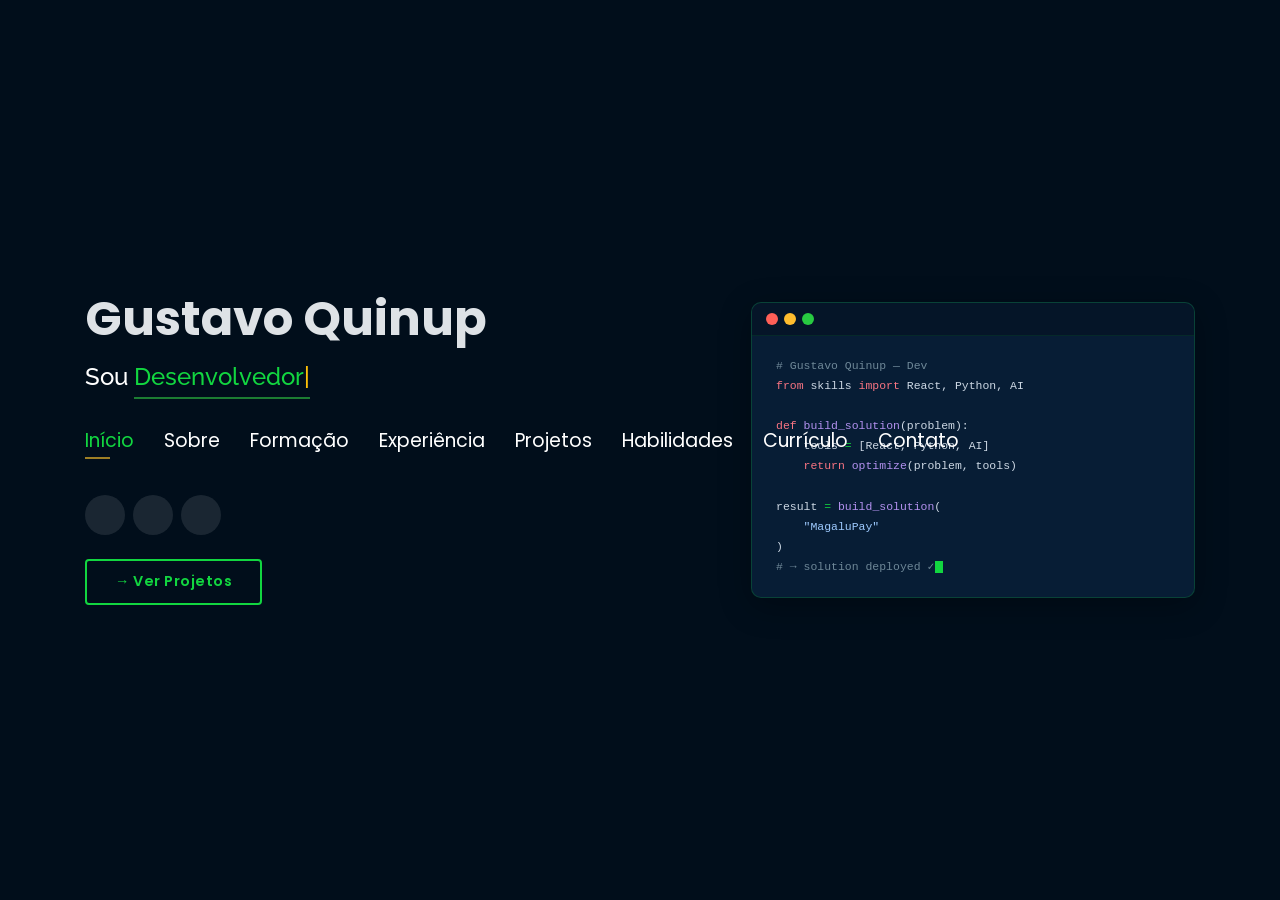
==== index.html @ 264c8cc6 "feat: hero com layout 2 colunas, bloco de código decorativo e botão CTA" ====
<!DOCTYPE html>
<html lang="pt-BR">

<head>
  <!-- ============================================================
  Google Analytics & Tag Manager
  AÇÃO PENDENTE: Configure suas propriedades em:
    - Google Analytics: https://analytics.google.com
    - Google Tag Manager: https://tagmanager.google.com
  Depois substitua este comentário pelos snippets corretos.

  Snippet GTM (substituir GTM-XXXXXXXX pelo seu Container ID):
  <script>(function(w,d,s,l,i){w[l]=w[l]||[];w[l].push({'gtm.start':
  new Date().getTime(),event:'gtm.js'});var f=d.getElementsByTagName(s)[0],
  j=d.createElement(s),dl=l!='dataLayer'?'&l='+l:'';j.async=true;j.src=
  'https://www.googletagmanager.com/gtm.js?id='+i+dl;f.parentNode.insertBefore(j,f);
  })(window,document,'script','dataLayer','GTM-XXXXXXXX');</script>

  Snippet GA4 direto (alternativa ao GTM, substituir G-XXXXXXXXXX pelo Measurement ID):
  <script async src="https://www.googletagmanager.com/gtag/js?id=G-XXXXXXXXXX"></script>
  <script>
    window.dataLayer = window.dataLayer || [];
    function gtag(){dataLayer.push(arguments);}
    gtag('js', new Date());
    gtag('config', 'G-XXXXXXXXXX');
  </script>
  ============================================================ -->
  <link rel="icon" type="image/png" href="/favicon.png"/>
  <meta charset="utf-8">
  <meta content="width=device-width, initial-scale=1.0" name="viewport">

  <title>Gustavo Quinup | Desenvolvedor & Entusiasta de IA</title>
  <meta content="Portfólio de Gustavo Quinup, Engenheiro de Computação especializado em Inteligência Artificial, Computação em Nuvem, Dados e Automações." name="description">
  <meta content="Gustavo Quinup, desenvolvedor, engenharia da computação, inteligência artificial, machine learning, python, cloud, portfólio" name="keywords">

  <!-- Open Graph -->
  <meta property="og:title" content="Gustavo Quinup | Desenvolvedor & Entusiasta de IA">
  <meta property="og:description" content="Portfólio de Gustavo Quinup, Engenheiro de Computação especializado em IA, Cloud e Dados.">
  <meta property="og:url" content="https://me.gaqtech.dev">
  <meta property="og:type" content="website">
  <meta property="og:image" content="https://me.gaqtech.dev/assets/img/profile_2026.jpeg">
  <link rel="manifest" href="/manifest.json">
  <meta name="theme-color" content="#010e1b">

  <!-- Google Fonts -->
  <link href="https://fonts.googleapis.com/css?family=Open+Sans:300,300i,400,400i,600,600i,700,700i|Raleway:300,300i,400,400i,500,500i,600,600i,700,700i|Poppins:300,300i,400,400i,500,500i,600,600i,700,700i" rel="stylesheet">

  <!-- Vendor CSS Files -->
  <link href="assets/vendor/bootstrap/css/bootstrap.min.css" rel="stylesheet">
  <link href="assets/vendor/icofont/icofont.min.css" rel="stylesheet">
  <link href="assets/vendor/remixicon/remixicon.css" rel="stylesheet">
  <link href="assets/vendor/owl.carousel/assets/owl.carousel.min.css" rel="stylesheet">
  <link href="assets/vendor/boxicons/css/boxicons.min.css" rel="stylesheet">
  <link href="assets/vendor/venobox/venobox.css" rel="stylesheet">

  <!-- Template Main CSS File -->
  <link href="assets/css/style.css" rel="stylesheet">

  <!-- AOS — Animate On Scroll -->
  <link rel="stylesheet" href="https://unpkg.com/aos@2.3.4/dist/aos.css">

</head>

<body>
  
  <!-- GTM noscript: descomentar após configurar o Container ID acima
  <noscript><iframe src="https://www.googletagmanager.com/ns.html?id=GTM-XXXXXXXX"
  height="0" width="0" style="display:none;visibility:hidden"></iframe></noscript>
  -->
  <!-- ======= Header ======= -->
<header id="header" class="header-tops">
  <div class="container">

    <!-- Coluna esquerda: conteúdo -->
    <div class="hero-content">
      <h1><a href="index.html">Gustavo Quinup</a></h1>
      <h2 style="color:#fff">Sou <span class="typing" style="color:#12D640"></span></h2>

      <nav class="nav-menu d-none d-lg-block">
        <ul>
          <li class="active"><a href="#header"><span>Início</span></a></li>
          <li><a href="#about"><span>Sobre</span></a></li>
          <li><a href="#education"><span>Formação</span></a></li>
          <li><a href="#experience"><span>Experiência</span></a></li>
          <li><a href="#portfolio"><span>Projetos</span></a></li>
          <li><a href="#skills"><span>Habilidades</span></a></li>
          <li><a href="https://drive.google.com/file/d/1g14usUos8zd0Ma1ZNJJjPpqKmOqmipvI/view?usp=sharing" target="_blank"><span>Currículo</span></a></li>
          <li><a href="#contacts"><span>Contato</span></a></li>
        </ul>
      </nav>

      <div class="social-links">
        <a href="https://www.linkedin.com/in/gustavoaquinup2005/" target="_blank" class="linkedin"><i class="bx bxl-linkedin"></i></a>
        <a href="https://github.com/ICE3BR" target="_blank" class="github"><i class="bx bxl-github"></i></a>
        <a href="mailto:gustavoaquinup@gmail.com" target="_blank" class="google"><i class="bx bxl-google"></i></a>
      </div>

      <a href="#portfolio" class="hero-cta">→ Ver Projetos</a>
    </div>

    <!-- Coluna direita: elemento decorativo -->
    <div class="hero-decorative d-none d-lg-block">
      <div class="hero-code-block">
        <div class="hero-code-dots">
          <span></span><span></span><span></span>
        </div>
        <pre class="hero-code-content"><code><span class="c"># Gustavo Quinup — Dev</span>
<span class="k">from</span> skills <span class="k">import</span> React, Python, AI

<span class="k">def</span> <span class="fn">build_solution</span>(problem):
    tools <span class="o">=</span> [React, Python, AI]
    <span class="k">return</span> <span class="fn">optimize</span>(problem, tools)

result <span class="o">=</span> <span class="fn">build_solution</span>(
    <span class="s">"MagaluPay"</span>
)
<span class="c"># → solution deployed ✓</span><span class="code-cursor"></span></code></pre>
      </div>
    </div>

  </div>
</header><!-- End Header -->

  <!-- ======= About Section ======= -->
  <section id="about" class="about">

    <!-- ======= About Me ======= -->
    <div class="about-me container">

      <div class="section-title">
        <h2>Sobre</h2>
      </div>

      <div class="row">
        <div class="col-lg-4" data-aos="fade-right">
          <img src="assets/img/profile_2026.jpeg" class="img-fluid" alt="">
        </div>
        <div class="col-lg-8 pt-4 pt-lg-0 content" data-aos="fade-left">
          <p>Estudante de Engenharia da Computação (9º semestre, conclusão 2026) com experiência prática em Legal Tech, automação de processos e IA. Atuando como Estagiário de Análise de Sistemas na Caique Castro Advocacia, desenvolvo sistemas em produção com Python, FastAPI e OpenAI — incluindo plataforma desktop com 6 módulos ativos utilizada diariamente pelo escritório, e módulo de IA que reduz ~70% o tempo de elaboração de petições iniciais, gerando entre 50 e 100 documentos por ciclo.
          </p>
          <div class="row">
            <div class="col-lg-6">
              <ul>
                <li><i class="icofont-rounded-right"></i> <strong>Formação:</strong> Engenheiro de Computação</li>
                <li><i class="icofont-rounded-right"></i> <strong>Nascimento:</strong> 2003</li>
              </ul>
            </div>
            <div class="col-lg-6">
              <ul>
                <li><i class="icofont-rounded-right"></i> <strong>Cidade:</strong> São Paulo, Brasil</li>
                <li><i class="icofont-rounded-right"></i> <strong>Email:</strong> gustavoaquinup@gmail.com</li>
              </ul>
            </div>
          </div>
        </div>
      </div>

    </div><!-- End About Me -->

    <!-- ======= Interests ======= -->
    <div class="interests container">

      <div class="section-title">
        <h2>Interesses</h2>
      </div>

      <div class="row">
        <div class="col-lg-3 col-md-4">
          <div class="icon-box">
            <i class="ri-global-line" style="color: #ffbb2c;"></i>
            <h3>Desenvolvimento de Software</h3>
          </div>
        </div>
        <div class="col-lg-3 col-md-4 mt-4 mt-md-0">
          <div class="icon-box">
            <i class="ri-database-2-line" style="color: #5578ff;"></i>
            <h3>Machine Learning</h3>
          </div>
        </div>
        <div class="col-lg-3 col-md-4 mt-4 mt-md-0">
          <div class="icon-box">
            <i class="ri-camera-3-line" style="color: #e80368;"></i>
            <h3>Visão Computacional</h3>
          </div>
        </div>
        <div class="col-lg-3 col-md-4 mt-4 mt-lg-0">
          <div class="icon-box">
            <i class="ri-english-input" style="color: #1c7d32;"></i>
            <h3>Processamento de Linguagem Natural</h3>
          </div>
        </div>
        <div class="col-lg-3 col-md-4 mt-4">
          <div class="icon-box">
            <i class="ri-cloud-line" style="color: #28a745;"></i>
            <h3>Computação em Nuvem</h3>
          </div>
        </div>
        <div class="col-lg-3 col-md-4 mt-4">
          <div class="icon-box">
            <i class="ri-bar-chart-box-line" style="color: #f1081f;"></i>
            <h3>Análise de Dados</h3>
          </div>
        </div>
        <div class="col-lg-3 col-md-4 mt-4">
          <div class="icon-box">
            <i class="ri-shield-keyhole-line" style="color: #47aeff;"></i>
            <h3>Segurança da Informação</h3>
          </div>
        </div>
        <div class="col-lg-3 col-md-4 mt-4">
          <div class="icon-box">
            <i class="ri-robot-line" style="color: #ffc107;"></i>
            <h3>Automações</h3>
          </div>
        </div>
        <div class="col-lg-3 col-md-4 mt-4">
          <div class="icon-box">
            <i class="ri-pie-chart-box-line" style="color: #e80368;"></i>
            <h3>Business Intelligence</h3>
          </div>
        </div>
      </div>

    </div><!-- End Interests -->
  </section><!-- End About Section -->



  <!-- ======= Education Section ======= -->
  <section id="education" class="services">
    <div class="container">
      <div class="section-title">
        <h2>Formação Acadêmica</h2>
      </div>
      <div class="row">
        <div class="col-lg-12" data-aos="fade-up" style="display: inline-block;">

            <div class="col-md-4 mt-4 mt-md-0 icon-box" data-aos="fade-up" data-aos-delay="100" style="padding:0px 0px;padding-bottom: 5px;display: inline-block;">
              <img src="assets/img/education/logo-anhanguera_horizontal.webp" class="img-fluid" alt="Universidade Anhanguera" loading="lazy">
              <p style="text-align:left;color:#fff;padding: 5px 10px;"><em>Bacharelado em Engenharia da Computação</em></p>
              <h5 style="text-align:left;padding: 0px 10px;">Janeiro 2022 – Previsão 2026 <span style="color:#12d640">(9º Semestre)</span></h5>
              <h6 style="text-align:left;color:#fff;padding: 0px 10px;">Disciplinas Relevantes</h6>
              <ul style="text-align:left;color:#fff;">
                <li>Banco de Dados Distribuídos</li>
                <li>Computação em Nuvem</li>
                <li>Fundamentos de Algoritmos</li>
                <li>Hardware e IoT</li>
                <li>Segurança da Informação</li>
              </ul>
            </div>
            <div class="col-md-4 mt-4 mt-md-0 icon-box" data-aos="fade-up" data-aos-delay="100" style="padding:0px 0px;padding-bottom: 5px;display: inline-block;">
              <img src="assets/img/education/colegio_dominante.png" class="img-fluid" alt="Colégio Dominante" loading="lazy">
              <p style="text-align:left;color:#fff;padding: 5px 10px;"><em>Ensino Médio Completo</em></p>
              <h5 style="text-align:left;padding: 0px 10px;">Janeiro 2019 – Dezembro 2021</h5>
            </div>
          </div>
        </div>
      </div>


    <div class="portfolio">
    <div class="container">
      <div class="section-title">
        <h2>Certificações Online</h2>
      </div>

      <div class="row portfolio-container" style="position: relative; height: 437.75px;">

        <div class="col-lg-4 col-md-6 portfolio-item filter-app" style="position: absolute; left: 0px; top: 0px;">
          <div class="portfolio-wrap">
            <img src="assets/img/certification/dio_logo.png" class="img-fluid" alt="DIO" loading="lazy">
            <div class="portfolio-info">
              <h4>Azure AI</h4>
              <div class="portfolio-links">
                <a href="https://www.dio.me/certificate/0WKHA92I/share" target="_blank" title="Ver Certificado"><i class="bx bx-link"></i></a>
              </div>
            </div>
          </div>
        </div>

        <div class="col-lg-4 col-md-6 portfolio-item filter-app" style="position: absolute; left: 370px; top: 0px;">
          <div class="portfolio-wrap">
            <img src="assets/img/certification/dio_logo.png" class="img-fluid" alt="DIO" loading="lazy">
            <div class="portfolio-info">
              <h4>Banco de Dados</h4>
              <div class="portfolio-links">
                <a href="https://www.dio.me/certificate/WE7ZH8DS/share" target="_blank" title="Ver Certificado"><i class="bx bx-link"></i></a>
              </div>
            </div>
          </div>
        </div>

        <div class="col-lg-4 col-md-6 portfolio-item filter-project" style="position: absolute; left: 370px; top: 218.875px;">
          <div class="portfolio-wrap">
            <img src="assets/img/certification/dio_logo.png" class="img-fluid" alt="DIO" loading="lazy">
            <div class="portfolio-info">
              <h4>Machine Learning com Python</h4>
              <div class="portfolio-links">
                <a href="https://www.dio.me/certificate/721AJ79L/share" target="_blank" title="Ver Certificado"><i class="bx bx-link"></i></a>
              </div>
            </div>
          </div>
        </div>


      </div>
    </div>
    </div>

  </section>
  <!-- End Education Section -->



  <!-- Start Experience Section -->

  <section id="experience" class="services">
    <div class="container">
      <div class="section-title">
        <h2>Experiência</h2>
      </div>
      <div class="row">
          <div class="col-lg-12" data-aos="fade-up">
              <div class="col-md-12 mt-4 mt-md-0 icon-box" data-aos="fade-up" data-aos-delay="100">
                <h4 style="text-align:left;"><i class="bx bx-link-external" style="color:#12d640; font-size:0.9em; margin-right:4px;"></i><a href="https://www.caiquecastro.adv.br/" target="_blank" style="color:#12d640">Caique Castro, Sociedade de Advocacia</a></h4>
                <h5 style="text-align:left;">Março 2025 – Atual</h5>
                <p style="text-align:left;color:#fff"><em>Estagiário de Análise de Sistemas – Legal Ops Tech | Governança de Dados | Administração de Sistemas | Desenvolvimento</em></p>

                <h6 style="text-align:left; color:#12d640; margin-top:14px;">Administração de BD &amp; Sistema CPJ-3C</h6>
                <ul style="text-align:left;">
                  <li>Administração do banco de dados MariaDB/MySQL em ambiente AWS; responsável por views, procedures, triggers e events que validam, formatam e corrigem dados na inserção, eliminando inconsistências e retrabalho operacional.</li>
                  <li>Implementação de trigger de bloqueio de exclusão de fichas para usuários sem permissão ADM — qualquer remoção exige chamado com justificativa e análise jurídica prévia.</li>
                  <li>Criação de views especializadas para a equipe de Power BI com regras de negócio jurídico para análise gerencial.</li>
                  <li>Gestão de níveis de acesso e configurações do sistema CPJ-3C para todos os usuários do escritório, atuando como referência técnica do sistema.</li>
                </ul>

                <h6 style="text-align:left; color:#12d640; margin-top:14px;">Desenvolvimento de Projetos &amp; Automações</h6>
                <ul style="text-align:left;">
                  <li><strong>Legal-HUB</strong> (Nov/2025 – atual): plataforma desktop de automações jurídicas com PyWebView + Python, 6 módulos ativos (análise de laudos por IA, geração de petições, conversão PDF→Excel, relatórios de conformidade), autenticação LDAP — responsável por ~70% do desenvolvimento.</li>
                  <li><strong>Módulo IA_PET_INICIAL</strong>: analisa até 6 PDFs e gera petições iniciais completas em DOCX via OpenAI; redução de ~70% no tempo de elaboração, gerando 50–100 documentos por ciclo.</li>
                  <li><strong>Calculadora de Benefícios Previdenciários</strong>: aplicação web full stack (Python + FastAPI + REST API) com correção monetária INPC, juros de mora configuráveis e geração de PDF profissional; deploy em produção com Nginx + Systemd no Linux.</li>
                </ul>
              </div>
              <div class="col-md-12 mt-4 mt-md-0 icon-box" data-aos="fade-up" data-aos-delay="100">
                <h4 style="text-align:left;"><i class="bx bx-link-external" style="color:#12d640; font-size:0.9em; margin-right:4px;"></i><a href="https://www.dio.me/" target="_blank" style="color:#12d640">Digital Innovation One (DIO)</a></h4>
                <h5 style="text-align:left;">Agosto 2024 – Setembro 2024</h5>
                <p style="text-align:left;color:#fff"><em>Embaixador DIO Campus Expert</em></p>
                <ul style="text-align:left;">
                  <li>Selecionado para representar a plataforma na universidade, promovendo tecnologia, liderança e participando de mentorias com profissionais do mercado de tecnologia.</li>
                  <li>Enfrentei desafios de liderança, resolução de problemas tecnológicos e desenvolvimento de habilidades para protagonismo no mercado de trabalho.</li>
                  <li>Atuei como referência para outros estudantes interessados em se destacar na área de tecnologia.</li>
                </ul>
              </div>
          </div>
        </div>
    </div>
  </section>

  <!-- End Experience Section -->



  <!-- Start Project Section -->
  <section id="portfolio" class="portfolio">
    <div class="container">

      <div class="section-title">
        <h2>Projetos</h2>
      </div>

      <div class="row">
        <div class="col-lg-12 d-flex justify-content-center">
          <ul id="portfolio-flters">
            <li data-filter="*" class="filter-active">Todos</li>
            <li data-filter=".filter-app">Aplicações</li>
            <li data-filter=".filter-project">Scripts & Ferramentas</li>
          </ul>
        </div>
      </div>

      <div class="row portfolio-container">

        <div class="col-lg-4 col-md-6 portfolio-item filter-app">
          <div class="text-center"><h4>IA Data Analysis</h4></div>
          <div class="portfolio-wrap">
            <img src="assets/img/project/gan.jpg" class="img-fluid" alt="" loading="lazy">
            <div class="portfolio-info">
              
              <div class="portfolio-links">
                <a href="projects/iadataanalysis.html" data-gall="portfolioDetailsGallery" data-vbtype="iframe" class="venobox" title="Detalhes do Projeto"><i class="bx bx-info-circle"></i></a>
              </div>
            </div>
          </div>
        </div>

        <div class="col-lg-4 col-md-6 portfolio-item filter-app">
          <div class="text-center"><h4>Chatbot IA</h4></div>
          <div class="portfolio-wrap">
            <img src="assets/img/project/resume.jpg" class="img-fluid" alt="" loading="lazy">
            <div class="portfolio-info">
              
              <div class="portfolio-links">
                <a href="projects/chatbotai.html" data-gall="portfolioDetailsGallery" data-vbtype="iframe" class="venobox" title="Detalhes do Projeto"><i class="bx bx-info-circle"></i></a>
              </div>
            </div>
          </div>
        </div>

        <div class="col-lg-4 col-md-6 portfolio-item filter-app">
          <div class="text-center"><h4>Downloader de Vídeos</h4></div>
          <div class="portfolio-wrap">
            <img src="assets/img/project/musicplayer.jpg" class="img-fluid" alt="" loading="lazy">
            <div class="portfolio-info">
              
              <div class="portfolio-links">
                <a href="projects/videodownloaderservice.html" data-gall="portfolioDetailsGallery" data-vbtype="iframe" class="venobox" title="Detalhes do Projeto"><i class="bx bx-info-circle"></i></a>
              </div>
            </div>
          </div>
        </div>

        <div class="col-lg-4 col-md-6 portfolio-item filter-app">
          <div class="text-center"><h4>Gerador de QR Code</h4></div>
          <div class="portfolio-wrap">
            <img src="assets/img/project/recommender.jpg" class="img-fluid" alt="" loading="lazy">
            <div class="portfolio-info">
              
              <div class="portfolio-links">
                <a href="projects/qrcodegenerator.html" data-gall="portfolioDetailsGallery" data-vbtype="iframe" class="venobox" title="Detalhes do Projeto"><i class="bx bx-info-circle"></i></a>
              </div>
            </div>
          </div>
        </div>

        <div class="col-lg-4 col-md-6 portfolio-item filter-project">
          <div class="text-center"><h4>Busca CEP</h4></div>
          <div class="portfolio-wrap">
            <img src="assets/img/project/iras.jpeg" class="img-fluid" alt="" loading="lazy">
            <div class="portfolio-info">
              <div class="portfolio-links">
                <a href="projects/searchcep.html" data-gall="portfolioDetailsGallery" data-vbtype="iframe" class="venobox" title="Detalhes do Projeto"><i class="bx bx-info-circle"></i></a>
              </div>
            </div>
          </div>
        </div>

        <div class="col-lg-4 col-md-6 portfolio-item filter-project">
          <div class="text-center"><h4>Processador de Imagens</h4></div>
          <div class="portfolio-wrap">
            <img src="assets/img/project/vdg.jpg" class="img-fluid" alt="" loading="lazy">
            <div class="portfolio-info">
              <div class="portfolio-links">
                <a href="projects/imageprocessor.html" data-gall="portfolioDetailsGallery" data-vbtype="iframe" class="venobox" title="Detalhes do Projeto"><i class="bx bx-info-circle"></i></a>
              </div>
            </div>
          </div>
        </div>

        <div class="col-lg-4 col-md-6 portfolio-item filter-app">
          <div class="text-center"><h4>Analisador de Documentos</h4></div>
          <div class="portfolio-wrap">
            <img src="assets/img/project/ml.jpg" class="img-fluid" alt="" loading="lazy">
            <div class="portfolio-info">
              <div class="portfolio-links">
                <a href="projects/documentanalyzer.html" data-gall="portfolioDetailsGallery" data-vbtype="iframe" class="venobox" title="Detalhes do Projeto"><i class="bx bx-info-circle"></i></a>
              </div>
            </div>
          </div>
        </div>

        <div class="col-lg-4 col-md-6 portfolio-item filter-project">
          <div class="text-center"><h4>Monitor de Preços</h4></div>
          <div class="portfolio-wrap">
            <img src="assets/img/project/gan.jpg" class="img-fluid" alt="" loading="lazy">
            <div class="portfolio-info">
              <div class="portfolio-links">
                <a href="projects/lowpriceservice.html" data-gall="portfolioDetailsGallery" data-vbtype="iframe" class="venobox" title="Detalhes do Projeto"><i class="bx bx-info-circle"></i></a>
              </div>
            </div>
          </div>
        </div>

        <div class="col-lg-4 col-md-6 portfolio-item filter-app">
          <div class="text-center"><h4>Legal-HUB</h4></div>
          <div class="portfolio-wrap">
            <img src="assets/img/project/ml.jpg" class="img-fluid" alt="Legal-HUB" loading="lazy">
            <div class="portfolio-info">
              <div class="portfolio-links">
                <a href="projects/legalhub.html" data-gall="portfolioDetailsGallery" data-vbtype="iframe" class="venobox" title="Detalhes do Projeto"><i class="bx bx-info-circle"></i></a>
              </div>
            </div>
          </div>
        </div>

        <div class="col-lg-4 col-md-6 portfolio-item filter-app">
          <div class="text-center"><h4>Calculadora Previdenciária</h4></div>
          <div class="portfolio-wrap">
            <img src="assets/img/project/resume.jpg" class="img-fluid" alt="Calculadora Previdenciária" loading="lazy">
            <div class="portfolio-info">
              <div class="portfolio-links">
                <a href="projects/calculadora-prev.html" data-gall="portfolioDetailsGallery" data-vbtype="iframe" class="venobox" title="Detalhes do Projeto"><i class="bx bx-info-circle"></i></a>
              </div>
            </div>
          </div>
        </div>

        <div class="col-lg-4 col-md-6 portfolio-item filter-app">
          <div class="text-center"><h4>LLM Translate Extension</h4></div>
          <div class="portfolio-wrap">
            <img src="assets/img/project/llm-translate.png" class="img-fluid" alt="LLM Translate Extension" style="object-fit:contain; background:#09203a;" loading="lazy">
            <div class="portfolio-info">
              <div class="portfolio-links">
                <a href="projects/llm-translate.html" data-gall="portfolioDetailsGallery" data-vbtype="iframe" class="venobox" title="Detalhes do Projeto"><i class="bx bx-info-circle"></i></a>
              </div>
            </div>
          </div>
        </div>

      </div>
    </div>
  </section>

  <!-- End Project Section -->



  <!-- Start Skills Section -->

  <section id="skills" class="services">
    <div class="container">
      <div class="section-title">
        <h2>Habilidades</h2>
      </div>
      <div class="row">
        <div class="col-lg-12" data-aos="fade-up">
          <div class="col-md-12 mt-4 mt-md-0 icon-box" data-aos="fade-up" data-aos-delay="100">
            <h4 style="text-align:left;color:#dee2e6">Linguagens &amp; Dados</h4>
            <div class="skill-group">
              <div class="skill-tier adv">
                <span class="skill-tier-label adv">Avançado</span>
                <div class="skill-tier-logos">
                  <img src="https://cdn.jsdelivr.net/gh/devicons/devicon@latest/icons/python/python-original-wordmark.svg" alt="Python">
                  <img src="https://cdn.jsdelivr.net/gh/devicons/devicon@latest/icons/mysql/mysql-original-wordmark.svg" alt="MySQL/MariaDB">
                </div>
              </div>
              <div class="skill-tier int">
                <span class="skill-tier-label int">Intermediário</span>
                <div class="skill-tier-logos">
                  <img src="https://cdn.jsdelivr.net/gh/devicons/devicon@latest/icons/javascript/javascript-original.svg" alt="JavaScript">
                  <img src="https://cdn.jsdelivr.net/gh/devicons/devicon@latest/icons/html5/html5-original-wordmark.svg" alt="HTML5">
                  <img src="https://cdn.jsdelivr.net/gh/devicons/devicon@latest/icons/css3/css3-original-wordmark.svg" alt="CSS3">
                  <img src="https://cdn.jsdelivr.net/gh/devicons/devicon@latest/icons/postgresql/postgresql-original-wordmark.svg" alt="PostgreSQL">
                </div>
              </div>
              <div class="skill-tier bas">
                <span class="skill-tier-label bas">Básico</span>
                <div class="skill-tier-logos">
                  <img src="https://cdn.jsdelivr.net/gh/devicons/devicon@latest/icons/mongodb/mongodb-original-wordmark.svg" alt="MongoDB">
                  <img src="https://cdn.jsdelivr.net/gh/devicons/devicon@latest/icons/dotnetcore/dotnetcore-original.svg" alt=".NET">
                </div>
              </div>
            </div>
          </div>
          <div class="col-md-12 mt-4 mt-md-0 icon-box" data-aos="fade-up" data-aos-delay="100">
            <h4 style="text-align:left;color:#dee2e6">Tecnologias &amp; Ferramentas</h4>
            <div class="skill-group">
              <div class="skill-tier adv">
                <span class="skill-tier-label adv">Avançado</span>
                <div class="skill-tier-logos">
                  <img src="https://cdn.jsdelivr.net/gh/devicons/devicon@latest/icons/git/git-original-wordmark.svg" alt="Git">
                  <img src="assets/img/openai-vector.svg" alt="OpenAI">
                  <img src="https://cdn.jsdelivr.net/gh/devicons/devicon@latest/icons/amazonwebservices/amazonwebservices-original-wordmark.svg" alt="AWS">
                  <img src="https://cdn.jsdelivr.net/gh/devicons/devicon@latest/icons/linux/linux-original.svg" alt="Linux">
                </div>
              </div>
              <div class="skill-tier int">
                <span class="skill-tier-label int">Intermediário</span>
                <div class="skill-tier-logos">
                  <img src="https://cdn.jsdelivr.net/gh/devicons/devicon@latest/icons/docker/docker-original-wordmark.svg" alt="Docker">
                  <img src="https://cdn.jsdelivr.net/gh/devicons/devicon@latest/icons/azure/azure-original-wordmark.svg" alt="Azure">
                  <img src="https://cdn.jsdelivr.net/gh/devicons/devicon@latest/icons/jupyter/jupyter-original-wordmark.svg" alt="Jupyter">
                </div>
              </div>
              <div class="skill-tier bas">
                <span class="skill-tier-label bas">Básico</span>
                <div class="skill-tier-logos">
                  <img src="https://cdn.jsdelivr.net/gh/devicons/devicon@latest/icons/googlecloud/googlecloud-original-wordmark.svg" alt="Google Cloud">
                </div>
              </div>
            </div>
          </div>
          <div class="col-md-12 mt-4 mt-md-0 icon-box" data-aos="fade-up" data-aos-delay="100">
            <h4 style="text-align:left;color:#dee2e6">Frameworks &amp; Bibliotecas</h4>
            <div class="skill-group">
              <div class="skill-tier adv">
                <span class="skill-tier-label adv">Avançado</span>
                <div class="skill-tier-logos">
                  <img src="https://cdn.jsdelivr.net/gh/devicons/devicon@latest/icons/fastapi/fastapi-original-wordmark.svg" alt="FastAPI" style="max-width:50px; height:44px;">
                </div>
              </div>
              <div class="skill-tier int">
                <span class="skill-tier-label int">Intermediário</span>
                <div class="skill-tier-logos">
                  <img src="https://cdn.jsdelivr.net/gh/devicons/devicon@latest/icons/django/django-plain-wordmark.svg" alt="Django">
                  <img src="https://cdn.jsdelivr.net/gh/devicons/devicon@latest/icons/bootstrap/bootstrap-original-wordmark.svg" alt="Bootstrap">
                  <img src="https://cdn.jsdelivr.net/gh/devicons/devicon@latest/icons/scikitlearn/scikitlearn-original.svg" alt="Scikit-learn" style="max-width:70px;">
                  <img src="https://cdn.jsdelivr.net/gh/devicons/devicon@latest/icons/react/react-original-wordmark.svg" alt="React.js">
                  <img src="https://cdn.jsdelivr.net/gh/devicons/devicon@latest/icons/nextjs/nextjs-original-wordmark.svg" alt="Next.js" style="filter: invert(1);">
                  <img src="https://cdn.jsdelivr.net/gh/devicons/devicon@latest/icons/typescript/typescript-original.svg" alt="TypeScript">
                  <img src="https://cdn.jsdelivr.net/gh/devicons/devicon@latest/icons/tailwindcss/tailwindcss-original-wordmark.svg" alt="Tailwind CSS">
                </div>
              </div>
              <div class="skill-tier bas">
                <span class="skill-tier-label bas">Básico</span>
                <div class="skill-tier-logos">
                  <img src="https://cdn.jsdelivr.net/gh/devicons/devicon@latest/icons/nodejs/nodejs-original-wordmark.svg" alt="Node.js">
                </div>
              </div>
            </div>
          </div>
          <div class="col-md-12 mt-4 mt-md-0 icon-box" data-aos="fade-up" data-aos-delay="100">
              <h4 style="text-align:left;color:#dee2e6">Metodologias &amp; Gestão</h4>
                <p style="text-align:left; color:#dee2e6;">
                  <span style="display:inline-block; background:rgba(18,214,64,0.12); border:1px solid rgba(18,214,64,0.4); color:#12d640; border-radius:6px; padding:6px 14px; margin:4px; font-weight:600;">Scrum / Kanban</span>
                  <span style="display:inline-block; background:rgba(18,214,64,0.12); border:1px solid rgba(18,214,64,0.4); color:#12d640; border-radius:6px; padding:6px 14px; margin:4px; font-weight:600;">Notion</span>
                  <span style="display:inline-block; background:rgba(18,214,64,0.12); border:1px solid rgba(18,214,64,0.4); color:#12d640; border-radius:6px; padding:6px 14px; margin:4px; font-weight:600;">Trello</span>
                  <span style="display:inline-block; background:rgba(18,214,64,0.12); border:1px solid rgba(18,214,64,0.4); color:#12d640; border-radius:6px; padding:6px 14px; margin:4px; font-weight:600;">N8N</span>
                  <span style="display:inline-block; background:rgba(18,214,64,0.12); border:1px solid rgba(18,214,64,0.4); color:#12d640; border-radius:6px; padding:6px 14px; margin:4px; font-weight:600;">Make</span>
              </p>
          </div>
          <div class="col-md-12 mt-4 mt-md-0 icon-box" data-aos="fade-up" data-aos-delay="100">
              <h4 style="text-align:left;color:#dee2e6">Idiomas</h4>
                <p style="text-align:left; color:#dee2e6;">
                  <span style="display:inline-block; background:rgba(18,214,64,0.12); border:1px solid rgba(18,214,64,0.4); color:#12d640; border-radius:6px; padding:6px 14px; margin:4px; font-weight:600;">Português — Nativo</span>
                  <span style="display:inline-block; background:rgba(18,214,64,0.12); border:1px solid rgba(18,214,64,0.4); color:#12d640; border-radius:6px; padding:6px 14px; margin:4px; font-weight:600;">Inglês — Intermediário</span>
                  <span style="display:inline-block; background:rgba(18,214,64,0.12); border:1px solid rgba(18,214,64,0.4); color:#12d640; border-radius:6px; padding:6px 14px; margin:4px; font-weight:600;">Francês — Básico</span>
                  <span style="display:inline-block; background:rgba(18,214,64,0.12); border:1px solid rgba(18,214,64,0.4); color:#12d640; border-radius:6px; padding:6px 14px; margin:4px; font-weight:600;">Espanhol — Básico</span>
              </p>
          </div>
        </div>
      </div>
    </div>
  </section>

  <!-- End Skills Section -->




  <!-- Start Links section -->
  <section id="links" class="services">
    <div class="container">
      <div class="section-title">
        <h2>Currículo &amp; Links</h2>
      </div>
      <div class="row">
        <div class="col-md-3 mt-4 mt-md-0 icon-box" data-aos="fade-up" data-aos-delay="100">
          <a href="https://drive.google.com/file/d/1g14usUos8zd0Ma1ZNJJjPpqKmOqmipvI/view?usp=sharing" target="_blank"><div class="icon"><i class="icofont-page"></i></div></a>
          <h4 class="title"><a href="https://drive.google.com/file/d/1g14usUos8zd0Ma1ZNJJjPpqKmOqmipvI/view?usp=sharing" target="_blank">Currículo</a></h4>
          <p class="description" style="color:#fff;">Baixe meu currículo completo em PDF</p>
        </div>
        <div class="col-md-3 mt-4 mt-md-0 icon-box" data-aos="fade-up">
          <a href="https://github.com/ICE3BR" target="_blank"><div class="icon"><i class="icofont-link"></i></div></a>
          <h4 class="title"><a href="https://github.com/ICE3BR" target="_blank">GitHub</a></h4>
          <p class="description" style="color:#fff;">Confira meus repositórios e projetos open source.</p>
        </div>
      </div>
    </div>
  </section> <!--End Links Section -->


  <!-- Start Contact Section -->

  <section id="contacts" class="contact">
    <div class="container">

      <div class="section-title">
        <h2>Contato</h2>
      </div>

      <p style="color:#adb5bd; margin-bottom:24px;">Aberto a oportunidades, colaborações e projetos interessantes — me mande uma mensagem!</p>

      <div class="row mt-2">

        <div class="col-md-6 d-flex align-items-stretch">
          <div class="info-box">
            <i class="bx bx-map"></i>
            <h3>Localização</h3>
            <p>Zona Norte, São Paulo – SP</p>
            <p>Brasil</p>
          </div>
        </div>

        <div class="col-md-6 mt-4 mt-md-0 d-flex align-items-stretch">
          <div class="info-box">
            <i class="bx bx-share-alt"></i>
            <h3>Redes Sociais</h3>
            <div class="social-links">
              <a href="https://www.linkedin.com/in/gustavoaquinup2005" target="_blank" class="linkedin"><i class="bx bxl-linkedin"></i></a>
              <a href="https://github.com/ICE3BR" target="_blank" class="github"><i class="bx bxl-github"></i></a>
              <a href="mailto:gustavoaquinup@gmail.com" target="_blank" class="google"><i class="bx bxl-google"></i></a>
            </div>
          </div>
        </div>

        <div class="col-md-6 mt-4 d-flex align-items-stretch">
          <div class="info-box">
            <i class="bx bx-envelope"></i>
            <h3>E-mail</h3>
            <p>gustavoaquinup@gmail.com</p>
          </div>
        </div>
        <div class="col-md-6 mt-4 d-flex align-items-stretch">
          <div class="info-box">
            <i class="bx bx-badge"></i>
            <h3>Formação</h3>
            <p>Engenheiro de Computação</p>
          </div>
        </div>
      </div>
      <!-- <div id="sfczmlqxr5caww28rswrt8849ghbekgnh3j" ></div><script type="text/javascript" src="https://counter1.stat.ovh/private/counter.js?c=zmlqxr5caww28rswrt8849ghbekgnh3j&down=async" async></script><noscript><a href="https://www.freecounterstat.com" title="free web counter"><img src="https://counter1.stat.ovh/private/freecounterstat.php?c=zmlqxr5caww28rswrt8849ghbekgnh3j" border="0" title="free web counter" alt="free web counter" style="visibility: none;"></a></noscript> -->
    </div>
  </section>

  <!-- End Contact Section -->

  <!-- Vendor JS Files -->
  <script src="assets/vendor/jquery/jquery.min.js"></script>
  <script src="assets/vendor/bootstrap/js/bootstrap.bundle.min.js"></script>
  <script src="assets/vendor/jquery.easing/jquery.easing.min.js"></script>
  <script src="assets/vendor/php-email-form/validate.js"></script>
  <script src="assets/vendor/waypoints/jquery.waypoints.min.js"></script>
  <script src="assets/vendor/counterup/counterup.min.js"></script>
  <script src="assets/vendor/owl.carousel/owl.carousel.min.js"></script>
  <script src="assets/vendor/isotope-layout/isotope.pkgd.min.js"></script>
  <script src="assets/vendor/venobox/venobox.min.js"></script>
  <script src="assets/vendor/typed.js/typed.min.js"></script>
  <script type="text/javascript">
    var typed = new Typed('.typing',{
      strings: ["Desenvolvedor", "Engenheiro de Computação", "Entusiasta de IA"],
      loop: true,
      typeSpeed: 65,
      backSpeed: 65
    });
  </script>

  <!-- Template Main JS File -->
  <script src="assets/js/main.js"></script>

  <!-- AOS Init -->
  <script src="https://unpkg.com/aos@2.3.4/dist/aos.js"></script>
  <script>AOS.init({ duration: 600, once: true, offset: 50 });</script>

</body>

</html>
---- assets/css/style.css ----
/**
* Template Name: Personal - v2.1.0
* Template URL: https://bootstrapmade.com/personal-free-resume-bootstrap-template/
* Author: BootstrapMade.com
* License: https://bootstrapmade.com/license/
*/

/*--------------------------------------------------------------
# General
--------------------------------------------------------------*/
body {
  font-family: "Open Sans", sans-serif;
  color: #fff;
  position: relative;
  background: transparent;
}

body::before {
  content: "";
  position: fixed;
  background: #010e1b;
  background-size: cover;
  left: 0;
  right: 0;
  top: 0;
  height: 100vh;
}

@media (min-width: 1024px) {
  body::before {
    background-attachment: fixed;
  }
}

a {
  color: #12d640;
}

a:hover {
  color: #12d640;
  text-decoration: none;
}

h1, h2, h3, h4, h5, h6 {
  font-family: "Raleway", sans-serif;
}

/*--------------------------------------------------------------
# Header
--------------------------------------------------------------*/
#header {
  transition: ease-in-out 0s;
  position: relative;
  height: 100vh;
  display: flex;
  align-items: center;
  z-index: 997;
  overflow-y: auto;
}

#header * {
  transition: ease-in-out 0s;
}

#header h1 {
  font-size: 48px;
  margin-top: 0px;
  padding: 0;
  line-height: 1;
  font-weight: 700;
  font-family: "Poppins", sans-serif;
}

#header h1 a, #header h1 a:hover {
  color: #dee2e6;
  line-height: 1;
  display: inline-block;
}

#header h2 {
  font-size: 24px;
  margin-top: 20px;
  color: #12d640;
}

#header h2 span {
  color: #ffc107;
  border-bottom: 2px solid #1c7d32;
  padding-bottom: 6px;
}

#header img {
  padding: 0;
  margin: 0;
}

#header .social-links {
  margin-top: 40px;
  display: flex;
}

#header .social-links a {
  font-size: 16px;
  display: flex;
  justify-content: center;
  align-items: center;
  background: rgba(255, 255, 255, 0.1);
  color: #fff;
  line-height: 1;
  margin-right: 8px;
  border-radius: 50%;
  width: 40px;
  height: 40px;
}

#header .social-links a:hover {
  background: #1c7d32;
}

@media (max-width: 992px) {
  #header h1 {
    font-size: 36px;
  }
  #header h2 {
    font-size: 20px;
    line-height: 30px;
  }
  #header .social-links {
    margin-top: 15px;
  }
  #header .container {
    display: flex;
    flex-direction: column;
    align-items: center;
  }
}

/*--------------------------------------------------------------
# Hero — 2-column layout
--------------------------------------------------------------*/
@media (min-width: 993px) {
  #header .container {
    display: flex;
    flex-direction: row;
    align-items: center;
    justify-content: space-between;
    gap: 2rem;
  }
}

.hero-content {
  flex: 0 0 55%;
  max-width: 55%;
}

.hero-decorative {
  flex: 0 0 40%;
  max-width: 40%;
}

@media (max-width: 992px) {
  .hero-content {
    flex: 0 0 100%;
    max-width: 100%;
  }
  .hero-decorative {
    display: none;
  }
}

/* CTA Button */
.hero-cta {
  display: inline-block;
  margin-top: 24px;
  padding: 10px 28px;
  border: 2px solid #12d640;
  color: #12d640;
  font-weight: 600;
  font-size: 0.9rem;
  border-radius: 4px;
  text-decoration: none;
  transition: background 0.25s ease, color 0.25s ease;
  letter-spacing: 0.5px;
  font-family: "Poppins", sans-serif;
}

.hero-cta:hover {
  background: #12d640;
  color: #010e1b;
  text-decoration: none;
}

/* Decorative code block */
.hero-code-block {
  background: rgba(9, 32, 58, 0.85);
  border: 1px solid rgba(18, 214, 64, 0.2);
  border-radius: 10px;
  overflow: hidden;
  font-family: 'Courier New', Courier, monospace;
  font-size: 0.82rem;
  line-height: 1.75;
  box-shadow: 0 8px 32px rgba(0, 0, 0, 0.3);
}

.hero-code-dots {
  display: flex;
  gap: 6px;
  padding: 10px 14px;
  background: rgba(0, 0, 0, 0.25);
  border-bottom: 1px solid rgba(18, 214, 64, 0.1);
}

.hero-code-dots span {
  width: 12px;
  height: 12px;
  border-radius: 50%;
}
.hero-code-dots span:nth-child(1) { background: #ff5f57; }
.hero-code-dots span:nth-child(2) { background: #ffbd2e; }
.hero-code-dots span:nth-child(3) { background: #28ca41; }

.hero-code-content {
  margin: 0;
  padding: 20px 24px;
  color: #cdd9e5;
  white-space: pre;
  overflow-x: auto;
  background: transparent;
  border: none;
}

.hero-code-content .c  { color: #6e8898; }
.hero-code-content .k  { color: #f97583; }
.hero-code-content .fn { color: #b392f0; }
.hero-code-content .s  { color: #9ecbff; }
.hero-code-content .o  { color: #12d640; }

.code-cursor {
  display: inline-block;
  width: 8px;
  height: 1em;
  background: #12d640;
  vertical-align: text-bottom;
  margin-left: 1px;
  animation: blink-cursor 1s step-end infinite;
}

@keyframes blink-cursor {
  0%, 100% { opacity: 1; }
  50%       { opacity: 0; }
}

/*--------------------------------------------------------------
# Navigation Menu
--------------------------------------------------------------*/
/* Desktop Navigation */
.nav-menu {
  margin-top: 35px;
}

.nav-menu ul {
  display: flex;
  margin: 0;
  padding: 0;
  list-style: none;
}

.nav-menu li + li {
  margin-left: 30px;
}

.nav-menu a {
  display: block;
  position: relative;
  color: #fff;
  font-size: 19px;
  font-family: "Poppins", sans-serif;
  font-weight: 400;
}

.nav-menu a:before {
  content: "";
  position: absolute;
  width: 0;
  height: 2px;
  bottom: -4px;
  left: 0;
  background-color: #9e7f25;
  visibility: hidden;
  width: 0px;
  transition: all 0.3s ease-in-out 0s;
}

.nav-menu a:hover:before, .nav-menu li:hover > a:before, .nav-menu .active > a:before {
  visibility: visible;
  width: 25px;
}

.nav-menu a:hover, .nav-menu .active > a, .nav-menu li:hover > a {
  color: #12d640;
  text-decoration: none;
}

/* Mobile Navigation */
.mobile-nav-toggle {
  position: fixed;
  right: 15px;
  top: 15px;
  z-index: 9998;
  border: 0;
  background: none;
  font-size: 24px;
  transition: all 0.4s;
  outline: none !important;
  line-height: 1;
  cursor: pointer;
  text-align: right;
}

.mobile-nav-toggle i {
  color: #fff;
}

.mobile-nav {
  position: fixed;
  top: 55px;
  right: 15px;
  bottom: 15px;
  left: 15px;
  z-index: 9999;
  overflow-y: auto;
  background: rgba(0, 0, 0, 0.7);
  transition: ease-in-out 0s;
  opacity: 0;
  visibility: hidden;
  border-radius: 10px;
  padding: 10px 0;
  border: 2px solid rgba(255, 255, 255, 0.12);
}

.mobile-nav * {
  margin: 0;
  padding: 0;
  list-style: none;
}

.mobile-nav a {
  display: block;
  position: relative;
  color: #fff;
  padding: 10px 20px;
  font-weight: 500;
  outline: none;
}

.mobile-nav a:hover, .mobile-nav .active > a, .mobile-nav li:hover > a {
  color: #1c7d32;
  text-decoration: none;
}

.mobile-nav-overly {
  width: 100%;
  height: 100%;
  z-index: 9997;
  top: 0;
  left: 0;
  position: fixed;
  background: rgba(9, 9, 9, 0.6);
  overflow: hidden;
  display: none;
  transition: ease-in-out 0s;
}

.mobile-nav-active {
  overflow: hidden;
}

.mobile-nav-active .mobile-nav {
  opacity: 1;
  visibility: visible;
}

.mobile-nav-active .mobile-nav-toggle i {
  color: #fff;
}

/* Header Top */
#header.header-top {
  height: 90px;
  position: fixed;
  left: 0;
  top: 0;
  right: 0;
  background: #09203a;
}

#header.header-top .social-links, #header.header-top h2 {
  display: none;
}

#header.header-top h1 {
  margin-right: auto;
  font-size: 36px;
}

#header.header-top .container {
  display: flex;
  align-items: center;
}

#header.header-top .nav-menu {
  margin: 0;
}

@media (max-width: 768px) {
  #header.header-top {
    height: 60px;
  }
  #header.header-top h1 {
    font-size: 26px;
  }
}

/*--------------------------------------------------------------
# Sections General
--------------------------------------------------------------*/
section {
  overflow: hidden;
  position: absolute;
  width: 100%;
  top: 140px;
  bottom: 100%;
  opacity: 0;
  z-index: 2;
}

section.section-show {
  top: 70px;
  bottom: auto;
  opacity: 1;
  padding-bottom: 0px;
}

section .container {
  background: rgba(0, 0, 0, 0);
  padding: 30px;
}

@media (max-width: 768px) {
  section {
    top: 120px;
  }
  section.section-show {
    top: 80px;
  }
}

.section-title h2 {
  font-size: 14px;
  font-weight: 500;
  padding: 0;
  line-height: 1px;
  margin: 0 0 20px 0;
  letter-spacing: 2px;
  text-transform: uppercase;
  color: #dee2e6;
  font-family: "Poppins", sans-serif;
}

.section-title h2::after {
  content: "";
  width: 120px;
  height: 1px;
  display: inline-block;
  background: #dee2e6;
  margin: 4px 10px;
}

.section-title p {
  margin: 0;
  margin: -15px 0 15px 0;
  font-size: 36px;
  font-weight: 700;
  text-transform: uppercase;
  font-family: "Poppins", sans-serif;
  color: #fff;
}

/*--------------------------------------------------------------
# About
--------------------------------------------------------------*/
.about-me .content h3 {
  font-weight: 700;
  font-size: 26px;
  color: #1c7d32;
}

.about-me .content ul {
  list-style: none;
  padding: 0;
}

.about-me .content ul li {
  padding-bottom: 10px;
}

.about-me .content ul i {
  font-size: 20px;
  padding-right: 2px;
  color: #1c7d32;
}

.about-me .content p:last-child {
  margin-bottom: 0;
}

/*--------------------------------------------------------------
# Counts
--------------------------------------------------------------*/
.counts {
  padding: 70px 0 60px;
}

.counts .count-box {
  padding: 30px 30px 25px 30px;
  width: 100%;
  position: relative;
  text-align: center;
  background: rgba(255, 255, 255, 0.08);
}

.counts .count-box i {
  position: absolute;
  top: -25px;
  left: 50%;
  transform: translateX(-50%);
  font-size: 24px;
  background: rgba(255, 255, 255, 0.1);
  padding: 12px;
  color: #1c7d32;
  border-radius: 50px;
}

.counts .count-box span {
  font-size: 36px;
  display: block;
  font-weight: 600;
  color: #fff;
}

.counts .count-box p {
  padding: 0;
  margin: 0;
  font-family: "Raleway", sans-serif;
  font-size: 14px;
}

/*--------------------------------------------------------------
# Skills
--------------------------------------------------------------*/
.skills .progress {
  height: 50px;
  display: block;
  background: none;
}

.skills .progress .skill {
  padding: 0;
  margin: 0 0 6px 0;
  text-transform: uppercase;
  display: block;
  font-weight: 600;
  font-family: "Poppins", sans-serif;
  color: #fff;
}

.skills .progress .skill .val {
  float: right;
  font-style: normal;
}

.skills .progress-bar-wrap {
  background: rgba(255, 255, 255, 0.15);
}

.skills .progress-bar {
  width: 1px;
  height: 10px;
  transition: .9s;
  background-color: #1c7d32;
}

/*--------------------------------------------------------------
# Interests
--------------------------------------------------------------*/
.interests .icon-box {
  display: flex;
  align-items: center;
  padding: 20px;
  background: #09203a;
  transition: ease-in-out 0.3s;
}


.interests .icon-box i {
  font-size: 32px;
  padding-right: 10px;
  line-height: 1;
}

.interests .icon-box h3 {
  font-weight: 700;
  margin: 0;
  padding: 0;
  line-height: 1;
  font-size: 16px;
  color: #fff;
}

.interests .icon-box:hover {
  background: #042b56eb;
}

/*--------------------------------------------------------------
# Testimonials
--------------------------------------------------------------*/
.testimonials .testimonial-item {
  box-sizing: content-box;
  min-height: 320px;
}

.testimonials .testimonial-item .testimonial-img {
  width: 90px;
  border-radius: 50%;
  margin: -40px 0 0 40px;
  position: relative;
  z-index: 2;
  border: 6px solid rgba(255, 255, 255, 0.12);
}

.testimonials .testimonial-item h3 {
  font-size: 18px;
  font-weight: bold;
  margin: 10px 0 5px 45px;
  color: #fff;
}

.testimonials .testimonial-item h4 {
  font-size: 14px;
  color: #999;
  margin: 0 0 0 45px;
}

.testimonials .testimonial-item .quote-icon-left, .testimonials .testimonial-item .quote-icon-right {
  color: rgba(255, 255, 255, 0.25);
  font-size: 26px;
}

.testimonials .testimonial-item .quote-icon-left {
  display: inline-block;
  left: -5px;
  position: relative;
}

.testimonials .testimonial-item .quote-icon-right {
  display: inline-block;
  right: -5px;
  position: relative;
  top: 10px;
}

.testimonials .testimonial-item p {
  font-style: italic;
  margin: 0 15px 0 15px;
  padding: 20px 20px 60px 20px;
  background: rgba(255, 255, 255, 0.1);
  position: relative;
  border-radius: 6px;
  position: relative;
  z-index: 1;
}

.testimonials .owl-nav, .testimonials .owl-dots {
  margin-top: 5px;
  text-align: center;
}

.testimonials .owl-dot {
  display: inline-block;
  margin: 0 5px;
  width: 12px;
  height: 12px;
  border-radius: 50%;
  background-color: rgba(255, 255, 255, 0.3) !important;
}

.testimonials .owl-dot.active {
  background-color: #1c7d32 !important;
}

@media (max-width: 767px) {
  .testimonials {
    margin: 30px 10px;
  }
}

/*--------------------------------------------------------------
# Resume
--------------------------------------------------------------*/
.resume .resume-title {
  font-size: 26px;
  font-weight: 700;
  margin-top: 20px;
  margin-bottom: 20px;
  color: #fff;
}

.resume .resume-item {
  padding: 0 0 20px 20px;
  margin-top: -2px;
  border-left: 2px solid rgba(255, 255, 255, 0.2);
  position: relative;
}

.resume .resume-item h4 {
  line-height: 18px;
  font-size: 18px;
  font-weight: 600;
  text-transform: uppercase;
  font-family: "Poppins", sans-serif;
  color: #1c7d32;
  margin-bottom: 10px;
}

.resume .resume-item h5 {
  font-size: 16px;
  background: rgba(255, 255, 255, 0.15);
  padding: 5px 15px;
  display: inline-block;
  font-weight: 600;
  margin-bottom: 10px;
}

.resume .resume-item ul {
  padding-left: 20px;
}

.resume .resume-item ul li {
  padding-bottom: 10px;
}

.resume .resume-item:last-child {
  padding-bottom: 0;
}

.resume .resume-item::before {
  content: "";
  position: absolute;
  width: 16px;
  height: 16px;
  border-radius: 50px;
  left: -9px;
  top: 0;
  background: #9e7f25;
  border: 2px solid #9e7f25;
}

/*--------------------------------------------------------------
# Services
--------------------------------------------------------------*/
.services .icon-box {
  text-align: center;
  background: #09203a;
  padding: 40px 40px;
  transition: all ease-in-out 0.3s;
  margin: 10px
}

.services .icon-box .icon {
  margin: 0 auto;
  width: 64px;
  height: 64px;
  background: #1c7d32;
  border-radius: 5px;
  transition: all .3s ease-out 0s;
  display: flex;
  align-items: center;
  justify-content: center;
  margin-bottom: 20px;
  transform-style: preserve-3d;
}

.services .icon-box .icon i {
  color: #fff;
  font-size: 28px;
}

.services .icon-box .icon::before {
  position: absolute;
  content: '';
  left: -8px;
  top: -8px;
  height: 100%;
  width: 100%;
  background: rgba(255, 255, 255, 0.15);
  border-radius: 5px;
  transition: all .3s ease-out 0s;
  transform: translateZ(-1px);
}

.services .icon-box h4 {
  font-weight: 700;
  margin-bottom: 15px;
  font-size: 24px;
}

.services .icon-box h4 a {
  color: #fff;
}

.services .icon-box p {
  line-height: 24px;
  font-size: 14px;
  margin-bottom: 0;
}

.services .icon-box:hover {
  background: #042e5f;
  border-color: #1c7d32;
}

.services .icon-box:hover .icon {
  background: #fff;
}

.services .icon-box:hover .icon i {
  color: #1c7d32;
}

.services .icon-box:hover .icon::before {
  background: #35e888;
}

.services .icon-box:hover h4 a, .services .icon-box:hover p {
  color: #12d640;
}

/*--------------------------------------------------------------
# Portfolio
--------------------------------------------------------------*/
.portfolio .portfolio-item {
  margin-bottom: 30px;
}

.portfolio #portfolio-flters {
  padding: 0;
  margin: 0 auto 15px auto;
  list-style: none;
  text-align: center;
  border-radius: 50px;
  padding: 2px 15px;
}

.portfolio #portfolio-flters li {
  cursor: pointer;
  display: inline-block;
  padding: 8px 16px 10px 16px;
  font-size: 14px;
  font-weight: 600;
  line-height: 1;
  text-transform: uppercase;
  color: #fff;
  background: rgba(255, 255, 255, 0.1);
  margin: 0 3px 10px 3px;
  transition: all 0.3s ease-in-out;
  border-radius: 4px;
}

.portfolio #portfolio-flters li:hover, .portfolio #portfolio-flters li.filter-active {
  background: #1c7d32;
}

.portfolio #portfolio-flters li:last-child {
  margin-right: 0;
}

.portfolio .portfolio-wrap {
  transition: 0.3s;
  position: relative;
  overflow: hidden;
  z-index: 1;
  background: rgba(0, 0, 0, 0.6);
}

.portfolio .portfolio-wrap::before {
  content: "";
  background: rgba(0, 0, 0, 0.6);
  position: absolute;
  left: 30px;
  right: 30px;
  top: 30px;
  bottom: 30px;
  transition: all ease-in-out 0.3s;
  z-index: 2;
  opacity: 0;
}

.portfolio .portfolio-wrap .portfolio-info {
  opacity: 0;
  position: absolute;
  top: 0;
  left: 0;
  right: 0;
  bottom: 0;
  text-align: center;
  z-index: 3;
  transition: all ease-in-out 0.3s;
  display: flex;
  flex-direction: column;
  justify-content: center;
  align-items: center;
}

.portfolio .portfolio-wrap .portfolio-info::before {
  display: block;
  content: "";
  width: 48px;
  height: 48px;
  position: absolute;
  top: 35px;
  left: 35px;
  border-top: 3px solid #fff;
  border-left: 3px solid #fff;
  transition: all 0.5s ease 0s;
  z-index: 9994;
}

.portfolio .portfolio-wrap .portfolio-info::after {
  display: block;
  content: "";
  width: 48px;
  height: 48px;
  position: absolute;
  bottom: 35px;
  right: 35px;
  border-bottom: 3px solid #fff;
  border-right: 3px solid #fff;
  transition: all 0.5s ease 0s;
  z-index: 9994;
}

.portfolio .portfolio-wrap .portfolio-info h4 {
  font-size: 20px;
  color: #fff;
  font-weight: 600;
}

.portfolio .portfolio-wrap .portfolio-info p {
  color: #ffffff;
  font-size: 14px;
  text-transform: uppercase;
  padding: 0;
  margin: 0;
}

.portfolio .portfolio-wrap .portfolio-links {
  text-align: center;
  z-index: 4;
}

.portfolio .portfolio-wrap .portfolio-links a {
  color: #fff;
  margin: 0 2px;
  font-size: 28px;
  display: inline-block;
  transition: 0.3s;
}

.portfolio .portfolio-wrap .portfolio-links a:hover {
  color: #63eda3;
}

.portfolio .portfolio-wrap:hover::before {
  top: 0;
  left: 0;
  right: 0;
  bottom: 0;
  opacity: 1;
}

.portfolio .portfolio-wrap:hover .portfolio-info {
  opacity: 1;
}

.portfolio .portfolio-wrap:hover .portfolio-info::before {
  top: 15px;
  left: 15px;
}

.portfolio .portfolio-wrap:hover .portfolio-info::after {
  bottom: 15px;
  right: 15px;
}

/*--------------------------------------------------------------
# Contact
--------------------------------------------------------------*/
.contact .info-box {
  color: #444444;
  padding: 20px;
  width: 100%;
  background: #09203a;
}

.contact .info-box i.bx {
  font-size: 24px;
  color: #dee2e6;
  border-radius: 50%;
  padding: 14px;
  float: left;
  background: rgba(255, 255, 255, 0.1);
}

.contact .info-box h3 {
  font-size: 20px;
  color: #28a745;
  font-weight: 700;
  margin: 10px 0 8px 68px;
}

.contact .info-box p {
  padding: 0;
  color: #fff;
  line-height: 24px;
  font-size: 14px;
  margin: 0 0 0 68px;
}

.contact .info-box .social-links {
  margin: 5px 0 0 68px;
  display: flex;
}

.contact .info-box .social-links a {
  font-size: 18px;
  display: inline-block;
  color: #fff;
  line-height: 1;
  margin-right: 12px;
  transition: 0.3s;
}

.contact .info-box .social-links a:hover {
  color: #12d640;
}

.contact .php-email-form {
  padding: 30px;
  background: rgba(255, 255, 255, 0.08);
}

.contact .php-email-form .validate {
  display: none;
  color: red;
  margin: 0 0 15px 0;
  font-weight: 400;
  font-size: 13px;
}

.contact .php-email-form .error-message {
  display: none;
  background: rgba(255, 255, 255, 0.08);
  background: #ed3c0d;
  text-align: center;
  padding: 15px;
  font-weight: 600;
}

.contact .php-email-form .sent-message {
  display: none;
  background: rgba(255, 255, 255, 0.08);
  background: #1c7d32;
  text-align: center;
  padding: 15px;
  font-weight: 600;
}

.contact .php-email-form .loading {
  display: none;
  background: rgba(255, 255, 255, 0.08);
  text-align: center;
  padding: 15px;
}

.contact .php-email-form .loading:before {
  content: "";
  display: inline-block;
  border-radius: 50%;
  width: 24px;
  height: 24px;
  margin: 0 10px -6px 0;
  border: 3px solid #1c7d32;
  border-top-color: #eee;
  -webkit-animation: animate-loading 1s linear infinite;
  animation: animate-loading 1s linear infinite;
}

.contact .php-email-form input, .contact .php-email-form textarea {
  border-radius: 0;
  box-shadow: none;
  font-size: 14px;
  background: rgba(255, 255, 255, 0.08);
  border: 0;
  transition: 0.3s;
  color: #fff;
}

.contact .php-email-form input:focus, .contact .php-email-form textarea:focus {
  background-color: rgba(255, 255, 255, 0.11);
}

.contact .php-email-form input::-webkit-input-placeholder, .contact .php-email-form textarea::-webkit-input-placeholder {
  color: rgba(255, 255, 255, 0.3);
  opacity: 1;
}

.contact .php-email-form input::-moz-placeholder, .contact .php-email-form textarea::-moz-placeholder {
  color: rgba(255, 255, 255, 0.3);
  opacity: 1;
}

.contact .php-email-form input:-ms-input-placeholder, .contact .php-email-form textarea:-ms-input-placeholder {
  color: rgba(255, 255, 255, 0.3);
  opacity: 1;
}

.contact .php-email-form input::-ms-input-placeholder, .contact .php-email-form textarea::-ms-input-placeholder {
  color: rgba(255, 255, 255, 0.3);
  opacity: 1;
}

.contact .php-email-form input::placeholder, .contact .php-email-form textarea::placeholder {
  color: rgba(255, 255, 255, 0.3);
  opacity: 1;
}

.contact .php-email-form input {
  padding: 20px 15px;
}

.contact .php-email-form textarea {
  padding: 12px 15px;
}

.contact .php-email-form button[type="submit"] {
  background: #1c7d32;
  border: 0;
  padding: 10px 30px;
  color: #fff;
  transition: 0.4s;
  border-radius: 4px;
}

.contact .php-email-form button[type="submit"]:hover {
  background: #15bb62;
}

@-webkit-keyframes animate-loading {
  0% {
    transform: rotate(0deg);
  }
  100% {
    transform: rotate(360deg);
  }
}

@keyframes animate-loading {
  0% {
    transform: rotate(0deg);
  }
  100% {
    transform: rotate(360deg);
  }
}

/*--------------------------------------------------------------
# Credits
--------------------------------------------------------------*/
.credits {
  position: fixed;
  right: 15px;
  bottom: 15px;
  font-size: 13px;
  color: #fff;
  z-index: 1;
}

.credits a {
  color: #1c7d32;
  transition: 0.3s;
}

.credits a:hover {
  color: #fff;
}

@media (max-width: 992px) {
  .credits {
    left: 50%;
    right: 0;
    transform: translateX(-50%);
  }
}

/*--------------------------------------------------------------
# Skills — Tier Layout
--------------------------------------------------------------*/
.skill-group { margin-top: 12px; display: flex; flex-direction: column; gap: 8px; }
.skill-tier { display: flex; align-items: center; gap: 12px; border-radius: 8px; padding: 10px 14px; }
.skill-tier.adv { background: rgba(18,214,64,0.07);  border: 1px solid rgba(18,214,64,0.2); }
.skill-tier.int { background: rgba(255,193,7,0.07);  border: 1px solid rgba(255,193,7,0.2); }
.skill-tier.bas { background: rgba(108,117,125,0.07); border: 1px solid rgba(108,117,125,0.2); }
.skill-tier-label { min-width: 110px; flex-shrink: 0; font-size: 0.75rem; font-weight: 700; text-transform: uppercase; letter-spacing: 0.6px; padding-left: 8px; white-space: nowrap; }
.skill-tier-label.adv { color: #12d640; border-left: 3px solid #12d640; }
.skill-tier-label.int { color: #ffc107; border-left: 3px solid #ffc107; }
.skill-tier-label.bas { color: #6c757d; border-left: 3px solid #6c757d; }
.skill-tier-logos { display: flex; flex-wrap: wrap; align-items: center; gap: 6px; min-width: 0; overflow: hidden; }
.skill-tier-logos img { height: 40px; max-width: 130px; object-fit: contain; flex-shrink: 0; }
@media (max-width: 575px) {
  .skill-tier { flex-direction: column; align-items: flex-start; gap: 4px; }
  .skill-tier-label { min-width: unset; }
  .skill-tier-logos img { height: 32px; max-width: 100px; }
}
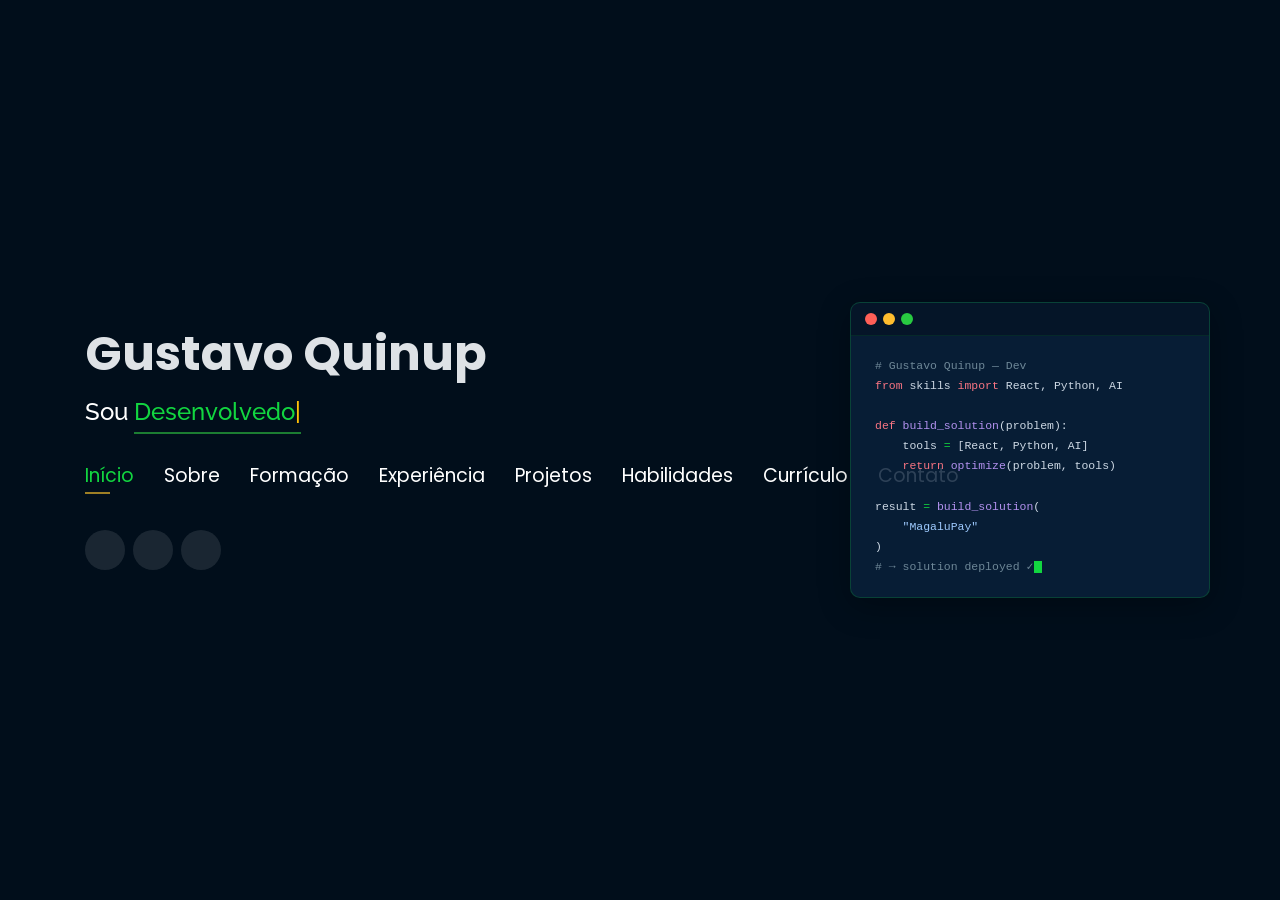
==== commit 01cd4b90: "fix: remover botão CTA redundante e reposicionar bloco decorativo (absolute) para não sobrepor nav" ====
--- a/index.html
+++ b/index.html
@@ -57,7 +57,7 @@
   <link href="assets/css/style.css" rel="stylesheet">
 
   <!-- AOS — Animate On Scroll -->
-  <link rel="stylesheet" href="https://unpkg.com/aos@2.3.4/dist/aos.css">
+  <link rel="stylesheet" href="assets/vendor/aos/aos.css">
 
 </head>
 
@@ -95,11 +95,10 @@
         <a href="mailto:gustavoaquinup@gmail.com" target="_blank" class="google"><i class="bx bxl-google"></i></a>
       </div>
 
-      <a href="#portfolio" class="hero-cta">→ Ver Projetos</a>
     </div>
 
     <!-- Coluna direita: elemento decorativo -->
-    <div class="hero-decorative d-none d-lg-block">
+    <div class="hero-decorative d-none d-xl-block">
       <div class="hero-code-block">
         <div class="hero-code-dots">
           <span></span><span></span><span></span>
@@ -266,9 +265,11 @@
 
       <div class="row portfolio-container" style="position: relative; height: 437.75px;">
 
-        <div class="col-lg-4 col-md-6 portfolio-item filter-app" style="position: absolute; left: 0px; top: 0px;">
+        <!-- Azure AI -->
+        <div class="col-lg-4 col-md-6 portfolio-item filter-app cert-azure">
           <div class="portfolio-wrap">
             <img src="assets/img/certification/dio_logo.png" class="img-fluid" alt="DIO" loading="lazy">
+            <div class="cert-label">Azure AI</div>
             <div class="portfolio-info">
               <h4>Azure AI</h4>
               <div class="portfolio-links">
@@ -278,9 +279,11 @@
           </div>
         </div>
 
-        <div class="col-lg-4 col-md-6 portfolio-item filter-app" style="position: absolute; left: 370px; top: 0px;">
+        <!-- Banco de Dados -->
+        <div class="col-lg-4 col-md-6 portfolio-item filter-app cert-db">
           <div class="portfolio-wrap">
             <img src="assets/img/certification/dio_logo.png" class="img-fluid" alt="DIO" loading="lazy">
+            <div class="cert-label">Banco de Dados</div>
             <div class="portfolio-info">
               <h4>Banco de Dados</h4>
               <div class="portfolio-links">
@@ -290,9 +293,11 @@
           </div>
         </div>
 
-        <div class="col-lg-4 col-md-6 portfolio-item filter-project" style="position: absolute; left: 370px; top: 218.875px;">
+        <!-- Machine Learning com Python -->
+        <div class="col-lg-4 col-md-6 portfolio-item filter-project cert-ml">
           <div class="portfolio-wrap">
             <img src="assets/img/certification/dio_logo.png" class="img-fluid" alt="DIO" loading="lazy">
+            <div class="cert-label">Machine Learning com Python</div>
             <div class="portfolio-info">
               <h4>Machine Learning com Python</h4>
               <div class="portfolio-links">
@@ -748,9 +753,30 @@
   <script src="assets/js/main.js"></script>
 
   <!-- AOS Init -->
-  <script src="https://unpkg.com/aos@2.3.4/dist/aos.js"></script>
+  <script src="assets/vendor/aos/aos.js"></script>
   <script>AOS.init({ duration: 600, once: true, offset: 50 });</script>
 
+  <!-- Scroll to Top -->
+  <button id="scroll-top" aria-label="Voltar ao topo">
+    <i class="bx bx-up-arrow-alt"></i>
+  </button>
+
+  <script>
+    (function() {
+      var btn = document.getElementById('scroll-top');
+      window.addEventListener('scroll', function() {
+        if (window.scrollY > 300) {
+          btn.classList.add('visible');
+        } else {
+          btn.classList.remove('visible');
+        }
+      });
+      btn.addEventListener('click', function() {
+        window.scrollTo({ top: 0, behavior: 'smooth' });
+      });
+    })();
+  </script>
+
 </body>
 
 </html>
--- a/assets/css/style.css
+++ b/assets/css/style.css
@@ -138,56 +138,36 @@
 /*--------------------------------------------------------------
 # Hero — 2-column layout
 --------------------------------------------------------------*/
-@media (min-width: 993px) {
+@media (min-width: 1200px) {
   #header .container {
+    position: relative; /* anchor for absolutely-positioned code block */
     display: flex;
     flex-direction: row;
     align-items: center;
-    justify-content: space-between;
-    gap: 2rem;
-  }
-}
-
-.hero-content {
-  flex: 0 0 55%;
-  max-width: 55%;
-}
-
-.hero-decorative {
-  flex: 0 0 40%;
-  max-width: 40%;
-}
-
-@media (max-width: 992px) {
+  }
+
+  /* Content column: grows to fill all space except the code block area */
   .hero-content {
-    flex: 0 0 100%;
-    max-width: 100%;
-  }
+    flex: 1 1 auto;
+    max-width: calc(100% - 400px);
+    padding-right: 20px;
+  }
+
+  /* Code block floats absolutely on the right — zero impact on nav layout */
+  .hero-decorative {
+    position: absolute;
+    right: 0;
+    top: 50%;
+    transform: translateY(-50%);
+    width: 360px;
+    flex: none;
+  }
+}
+
+@media (max-width: 1199px) {
   .hero-decorative {
     display: none;
   }
-}
-
-/* CTA Button */
-.hero-cta {
-  display: inline-block;
-  margin-top: 24px;
-  padding: 10px 28px;
-  border: 2px solid #12d640;
-  color: #12d640;
-  font-weight: 600;
-  font-size: 0.9rem;
-  border-radius: 4px;
-  text-decoration: none;
-  transition: background 0.25s ease, color 0.25s ease;
-  letter-spacing: 0.5px;
-  font-family: "Poppins", sans-serif;
-}
-
-.hero-cta:hover {
-  background: #12d640;
-  color: #010e1b;
-  text-decoration: none;
 }
 
 /* Decorative code block */
@@ -421,6 +401,21 @@
   }
 }
 
+/* Hero — sticky navbar overrides */
+#header.header-top .hero-decorative {
+  display: none !important;
+}
+#header.header-top .hero-content {
+  flex: 1 1 100%;
+  max-width: 100%;
+  flex-direction: row;
+  display: flex;
+  align-items: center;
+}
+#header.header-top .hero-cta {
+  display: none;
+}
+
 /*--------------------------------------------------------------
 # Sections General
 --------------------------------------------------------------*/
@@ -1001,6 +996,24 @@
   bottom: 15px;
   right: 15px;
 }
+
+/*--------------------------------------------------------------
+# Certificações — diferenciação visual
+--------------------------------------------------------------*/
+.portfolio-item .cert-label {
+  text-align: center;
+  font-size: 0.8rem;
+  font-weight: 600;
+  color: #dee2e6;
+  padding: 6px 8px 4px;
+  background: rgba(9, 32, 58, 0.9);
+  border-bottom-left-radius: 4px;
+  border-bottom-right-radius: 4px;
+}
+
+.portfolio-item.cert-azure  .portfolio-wrap { border-top: 3px solid #0078d4; }
+.portfolio-item.cert-db     .portfolio-wrap { border-top: 3px solid #e8672c; }
+.portfolio-item.cert-ml     .portfolio-wrap { border-top: 3px solid #12d640; }
 
 /*--------------------------------------------------------------
 # Contact
@@ -1231,3 +1244,69 @@
   .skill-tier-label { min-width: unset; }
   .skill-tier-logos img { height: 32px; max-width: 100px; }
 }
+
+/*--------------------------------------------------------------
+# Navbar — Blur when sticky/scrolled
+--------------------------------------------------------------*/
+#header.header-top {
+  backdrop-filter: blur(10px);
+  -webkit-backdrop-filter: blur(10px);
+  background-color: rgba(1, 14, 27, 0.88) !important;
+  box-shadow: 0 2px 20px rgba(0, 0, 0, 0.4);
+}
+
+/*--------------------------------------------------------------
+# Section Titles — border-left accent
+--------------------------------------------------------------*/
+.section-title h2 {
+  border-left: 3px solid #12d640;
+  padding-left: 10px;
+}
+
+/*--------------------------------------------------------------
+# Portfolio Cards — hover lift
+--------------------------------------------------------------*/
+.portfolio-item .portfolio-wrap {
+  transition: transform 0.3s ease, box-shadow 0.3s ease;
+}
+
+.portfolio-item .portfolio-wrap:hover {
+  transform: translateY(-6px);
+  box-shadow: 0 12px 30px rgba(18, 214, 64, 0.15);
+}
+
+/*--------------------------------------------------------------
+# Scroll-to-top Button
+--------------------------------------------------------------*/
+#scroll-top {
+  position: fixed;
+  bottom: 24px;
+  right: 24px;
+  z-index: 9999;
+  width: 48px;
+  height: 48px;
+  border-radius: 50%;
+  background: #12d640;
+  color: #010e1b;
+  border: none;
+  cursor: pointer;
+  display: flex;
+  align-items: center;
+  justify-content: center;
+  font-size: 20px;
+  font-weight: 700;
+  opacity: 0;
+  visibility: hidden;
+  transition: opacity 0.3s ease, visibility 0.3s ease, transform 0.2s ease;
+  box-shadow: 0 4px 16px rgba(18, 214, 64, 0.35);
+}
+
+#scroll-top.visible {
+  opacity: 1;
+  visibility: visible;
+}
+
+#scroll-top:hover {
+  transform: translateY(-3px);
+  background: #1c7d32;
+}
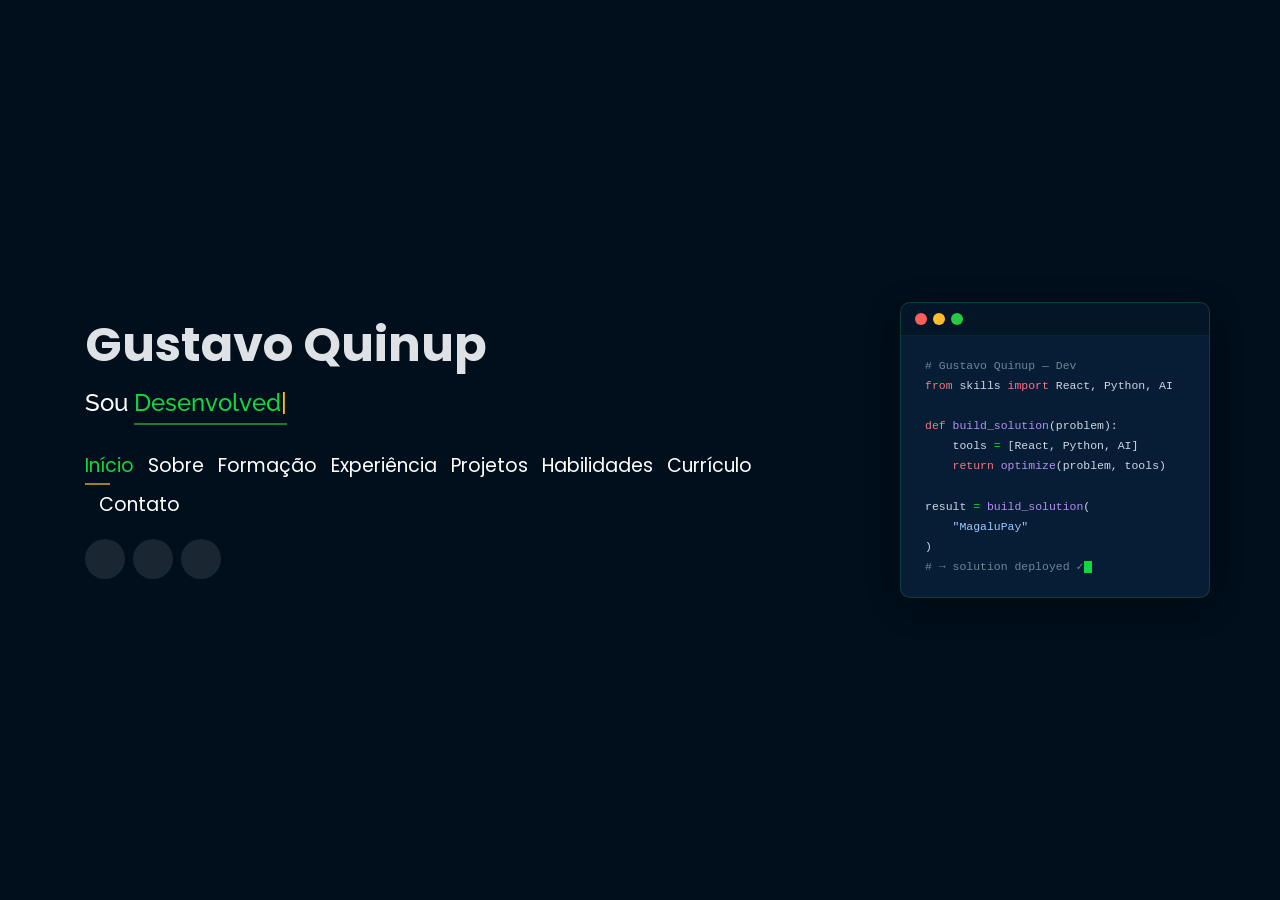
==== commit 1a992ed5: "fix: ajuste de logos na seção Habilidades — tamanho e visibilidade no fundo escuro - Aumenta altura " ====
--- a/index.html
+++ b/index.html
@@ -600,13 +600,13 @@
               <div class="skill-tier adv">
                 <span class="skill-tier-label adv">Avançado</span>
                 <div class="skill-tier-logos">
-                  <img src="https://cdn.jsdelivr.net/gh/devicons/devicon@latest/icons/fastapi/fastapi-original-wordmark.svg" alt="FastAPI" style="max-width:50px; height:44px;">
+                  <img src="https://cdn.jsdelivr.net/gh/devicons/devicon@latest/icons/fastapi/fastapi-original-wordmark.svg" alt="FastAPI">
                 </div>
               </div>
               <div class="skill-tier int">
                 <span class="skill-tier-label int">Intermediário</span>
                 <div class="skill-tier-logos">
-                  <img src="https://cdn.jsdelivr.net/gh/devicons/devicon@latest/icons/django/django-plain-wordmark.svg" alt="Django">
+                  <img src="https://cdn.jsdelivr.net/gh/devicons/devicon@latest/icons/django/django-plain-wordmark.svg" alt="Django" style="filter: brightness(0) invert(1);">
                   <img src="https://cdn.jsdelivr.net/gh/devicons/devicon@latest/icons/bootstrap/bootstrap-original-wordmark.svg" alt="Bootstrap">
                   <img src="https://cdn.jsdelivr.net/gh/devicons/devicon@latest/icons/scikitlearn/scikitlearn-original.svg" alt="Scikit-learn" style="max-width:70px;">
                   <img src="https://cdn.jsdelivr.net/gh/devicons/devicon@latest/icons/react/react-original-wordmark.svg" alt="React.js">
@@ -618,7 +618,7 @@
               <div class="skill-tier bas">
                 <span class="skill-tier-label bas">Básico</span>
                 <div class="skill-tier-logos">
-                  <img src="https://cdn.jsdelivr.net/gh/devicons/devicon@latest/icons/nodejs/nodejs-original-wordmark.svg" alt="Node.js">
+                  <img src="https://cdn.jsdelivr.net/gh/devicons/devicon@latest/icons/nodejs/nodejs-plain-wordmark.svg" alt="Node.js">
                 </div>
               </div>
             </div>
--- a/assets/css/style.css
+++ b/assets/css/style.css
@@ -140,28 +140,55 @@
 --------------------------------------------------------------*/
 @media (min-width: 1200px) {
   #header .container {
-    position: relative; /* anchor for absolutely-positioned code block */
+    position: relative;
     display: flex;
     flex-direction: row;
     align-items: center;
   }
 
-  /* Content column: grows to fill all space except the code block area */
+  /* Content column: leaves room for the absolutely-positioned code block */
   .hero-content {
     flex: 1 1 auto;
-    max-width: calc(100% - 400px);
+    max-width: calc(100% - 340px);
     padding-right: 20px;
   }
 
-  /* Code block floats absolutely on the right — zero impact on nav layout */
+  /* Code block floats on the right without affecting nav flow */
   .hero-decorative {
     position: absolute;
     right: 0;
     top: 50%;
     transform: translateY(-50%);
-    width: 360px;
+    width: 310px;
     flex: none;
-  }
+    pointer-events: none;
+  }
+}
+
+/* Hero-only: tighten nav spacing so 8 items fit on one line */
+#header:not(.header-top) .nav-menu li + li {
+  margin-left: 14px;
+}
+
+/* Hero-only: allow wrap if screen is narrow, with proper row gap */
+#header:not(.header-top) .hero-content .nav-menu > ul {
+  flex-wrap: wrap;
+  row-gap: 10px;
+}
+
+/* Hero-only: reduce gap between nav and social icons when nav wraps */
+@media (min-width: 1200px) {
+  #header:not(.header-top) .social-links {
+    margin-top: 20px;
+  }
+}
+
+/* Sticky navbar: always single row, no wrapping */
+#header.header-top .nav-menu > ul {
+  flex-wrap: nowrap;
+}
+#header.header-top .nav-menu li + li {
+  margin-left: 18px;
 }
 
 @media (max-width: 1199px) {
@@ -401,19 +428,14 @@
   }
 }
 
-/* Hero — sticky navbar overrides */
+/* Hero — sticky navbar overrides
+   display:contents removes the .hero-content box, making h1 + nav
+   direct flex children of .container — exactly like the original HTML */
 #header.header-top .hero-decorative {
   display: none !important;
 }
 #header.header-top .hero-content {
-  flex: 1 1 100%;
-  max-width: 100%;
-  flex-direction: row;
-  display: flex;
-  align-items: center;
-}
-#header.header-top .hero-cta {
-  display: none;
+  display: contents;
 }
 
 /*--------------------------------------------------------------
@@ -1238,11 +1260,11 @@
 .skill-tier-label.int { color: #ffc107; border-left: 3px solid #ffc107; }
 .skill-tier-label.bas { color: #6c757d; border-left: 3px solid #6c757d; }
 .skill-tier-logos { display: flex; flex-wrap: wrap; align-items: center; gap: 6px; min-width: 0; overflow: hidden; }
-.skill-tier-logos img { height: 40px; max-width: 130px; object-fit: contain; flex-shrink: 0; }
+.skill-tier-logos img { height: 52px; max-width: 160px; object-fit: contain; flex-shrink: 0; }
 @media (max-width: 575px) {
   .skill-tier { flex-direction: column; align-items: flex-start; gap: 4px; }
   .skill-tier-label { min-width: unset; }
-  .skill-tier-logos img { height: 32px; max-width: 100px; }
+  .skill-tier-logos img { height: 42px; max-width: 120px; }
 }
 
 /*--------------------------------------------------------------
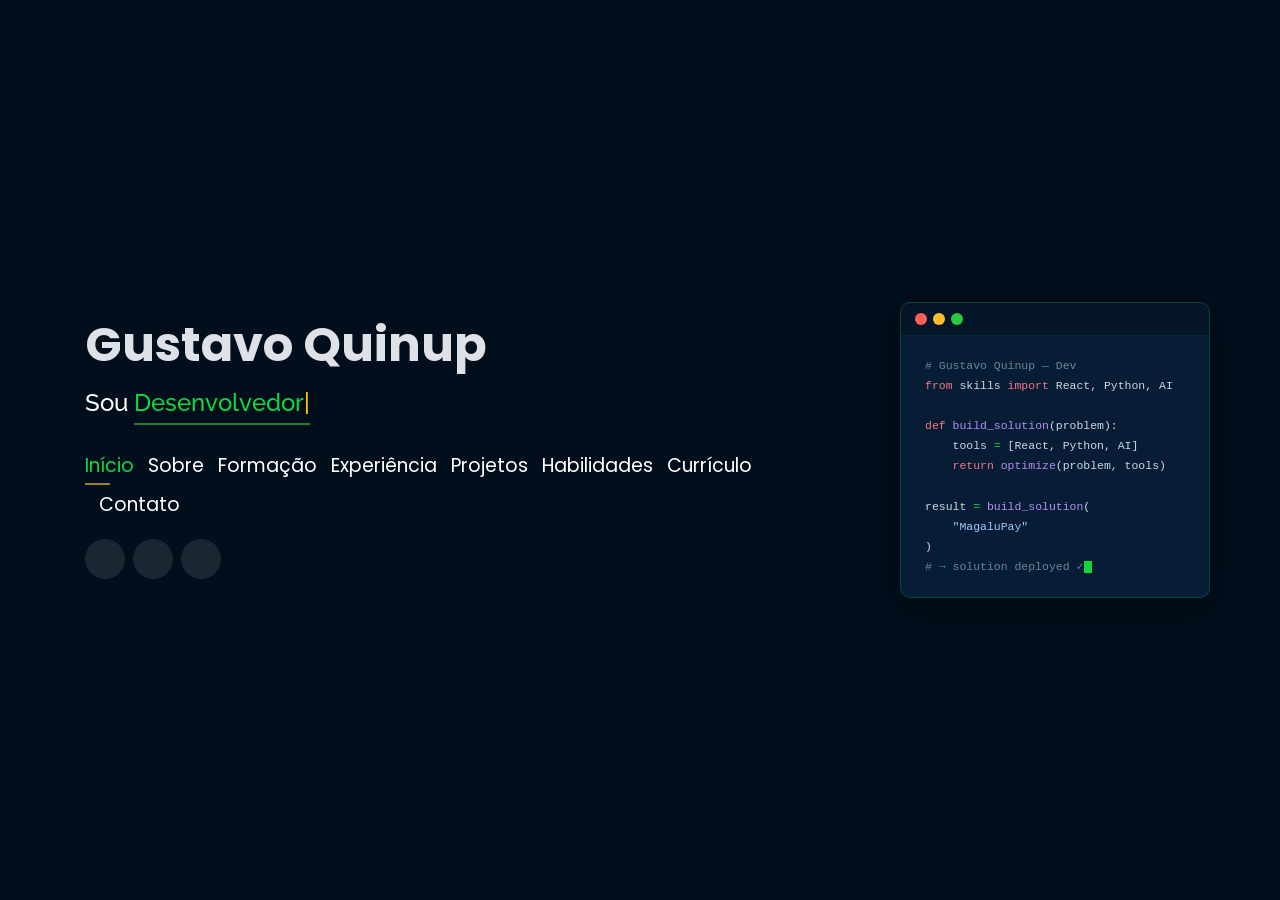
==== commit a18ff79e: "feat: adicionar Google Analytics 4 (G-PG7DWB3S52) Substitui placeholder comentado pelo snippet gtag." ====
--- a/index.html
+++ b/index.html
@@ -2,29 +2,14 @@
 <html lang="pt-BR">
 
 <head>
-  <!-- ============================================================
-  Google Analytics & Tag Manager
-  AÇÃO PENDENTE: Configure suas propriedades em:
-    - Google Analytics: https://analytics.google.com
-    - Google Tag Manager: https://tagmanager.google.com
-  Depois substitua este comentário pelos snippets corretos.
-
-  Snippet GTM (substituir GTM-XXXXXXXX pelo seu Container ID):
-  <script>(function(w,d,s,l,i){w[l]=w[l]||[];w[l].push({'gtm.start':
-  new Date().getTime(),event:'gtm.js'});var f=d.getElementsByTagName(s)[0],
-  j=d.createElement(s),dl=l!='dataLayer'?'&l='+l:'';j.async=true;j.src=
-  'https://www.googletagmanager.com/gtm.js?id='+i+dl;f.parentNode.insertBefore(j,f);
-  })(window,document,'script','dataLayer','GTM-XXXXXXXX');</script>
-
-  Snippet GA4 direto (alternativa ao GTM, substituir G-XXXXXXXXXX pelo Measurement ID):
-  <script async src="https://www.googletagmanager.com/gtag/js?id=G-XXXXXXXXXX"></script>
+  <!-- Google tag (gtag.js) -->
+  <script async src="https://www.googletagmanager.com/gtag/js?id=G-PG7DWB3S52"></script>
   <script>
     window.dataLayer = window.dataLayer || [];
     function gtag(){dataLayer.push(arguments);}
     gtag('js', new Date());
-    gtag('config', 'G-XXXXXXXXXX');
+    gtag('config', 'G-PG7DWB3S52');
   </script>
-  ============================================================ -->
   <link rel="icon" type="image/png" href="/favicon.png"/>
   <meta charset="utf-8">
   <meta content="width=device-width, initial-scale=1.0" name="viewport">
@@ -63,10 +48,6 @@
 
 <body>
   
-  <!-- GTM noscript: descomentar após configurar o Container ID acima
-  <noscript><iframe src="https://www.googletagmanager.com/ns.html?id=GTM-XXXXXXXX"
-  height="0" width="0" style="display:none;visibility:hidden"></iframe></noscript>
-  -->
   <!-- ======= Header ======= -->
 <header id="header" class="header-tops">
   <div class="container">
